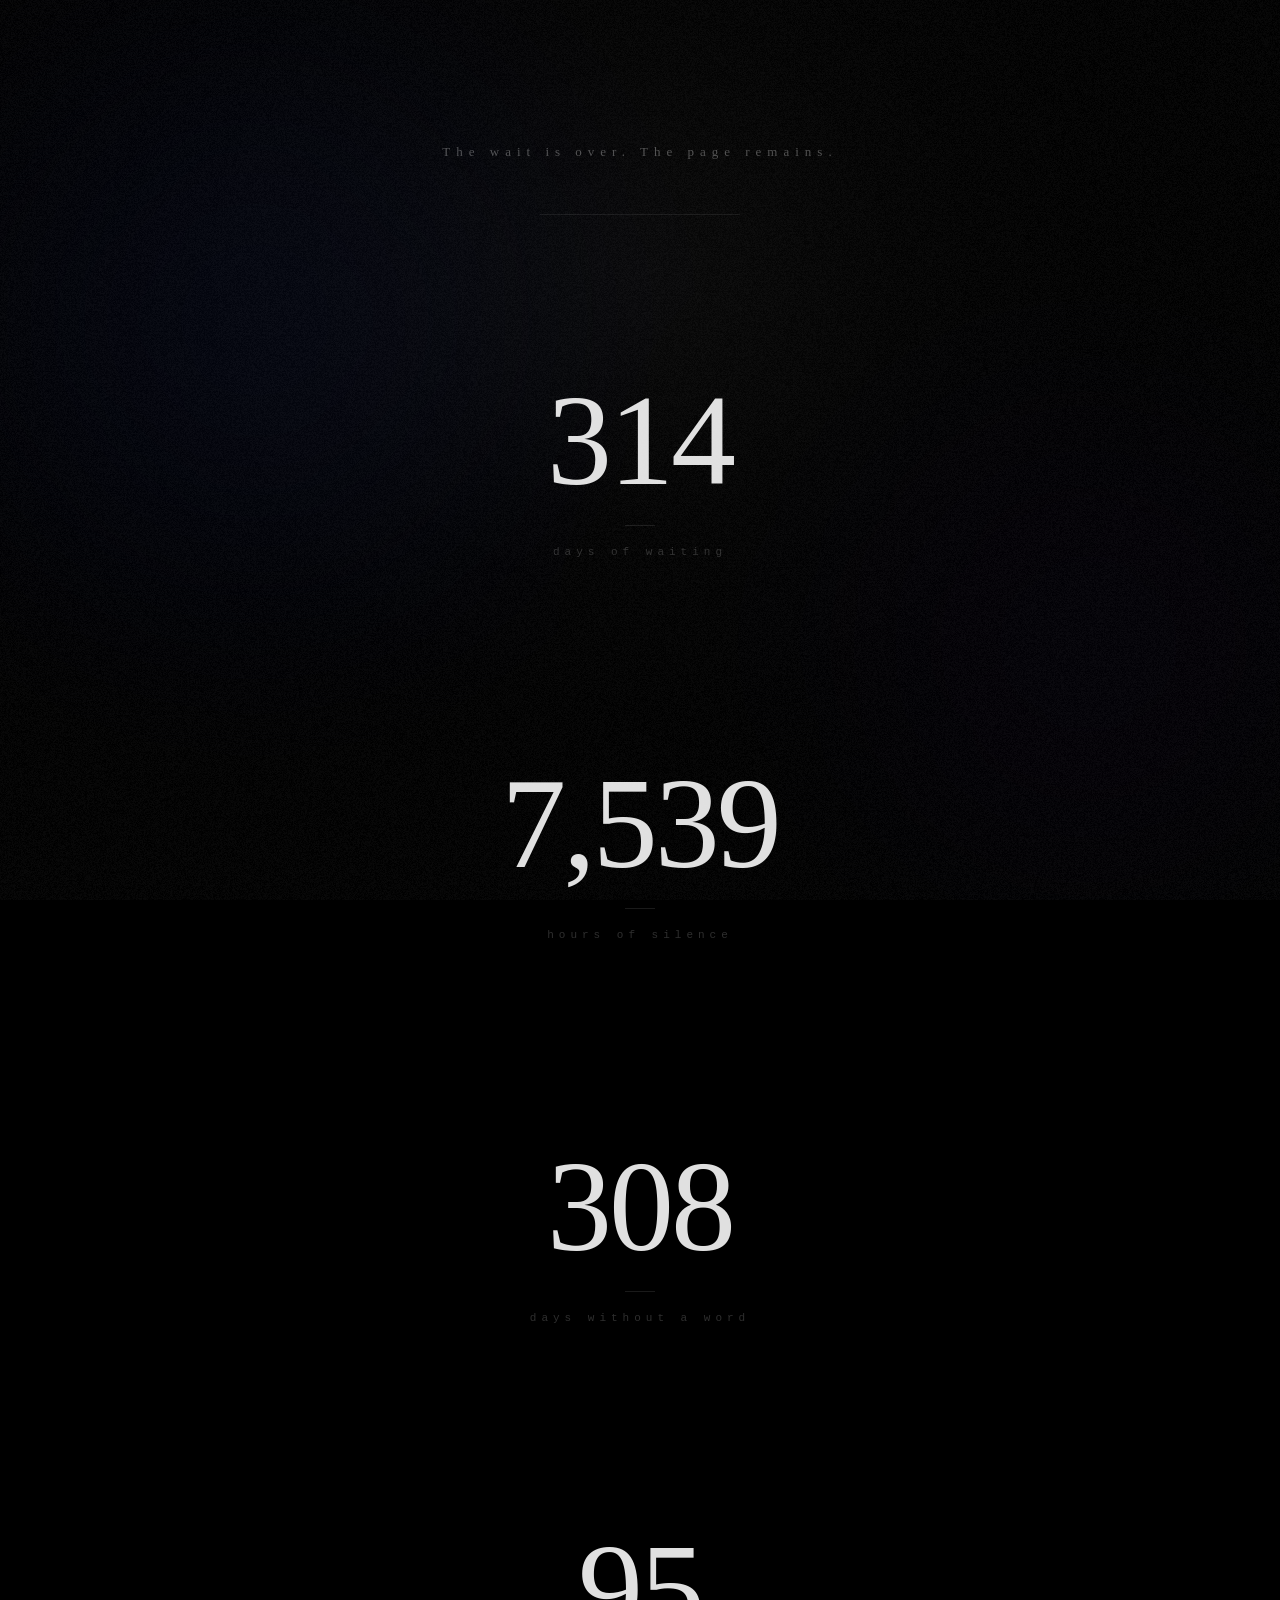
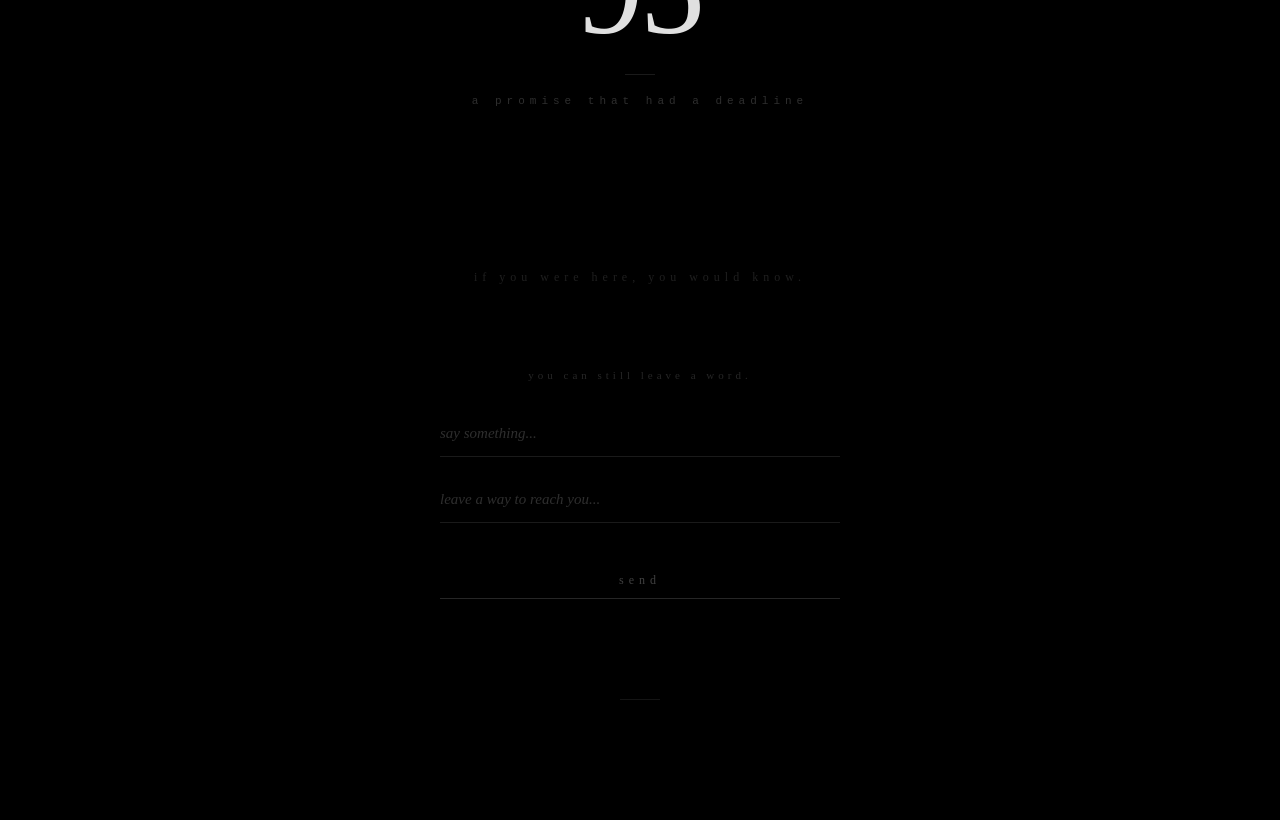
==== end.html @ 4992cb46 "Add post-countdown end page with cinematic design and secure contact - Add end.html: dark emotional " ====
<!DOCTYPE html>
<html lang="en">
<head>
  <meta charset="UTF-8">
  <meta name="viewport" content="width=device-width, initial-scale=1.0">
  <meta name="robots" content="noindex, nofollow">
  <title> </title>
  <style>
    *, *::before, *::after { margin: 0; padding: 0; box-sizing: border-box; }

    body {
      background: #000;
      min-height: 100vh;
      overflow-x: hidden;
    }

    /* ── Aurora ── */
    #aurora-container {
      position: fixed;
      top: 0; left: 0;
      width: 100%; height: 100%;
      z-index: 0;
      pointer-events: none;
      overflow: hidden;
    }

    .aurora {
      position: absolute;
      border-radius: 50%;
      will-change: transform;
    }

    .aurora-1 {
      top: -10vw; left: -15vw;
      width: 70vw; height: 70vw;
      background: radial-gradient(circle, rgba(20,30,80,0.25), transparent 70%);
      filter: blur(100px);
      animation: drift1 15s ease-in-out infinite alternate;
    }

    .aurora-2 {
      bottom: -10vw; right: -15vw;
      width: 60vw; height: 60vw;
      background: radial-gradient(circle, rgba(30,15,60,0.2), transparent 70%);
      filter: blur(120px);
      animation: drift2 18s ease-in-out infinite alternate;
    }

    @keyframes drift1 {
      from { transform: translate(0,0) scale(1); }
      to   { transform: translate(40px,-40px) scale(1.15); }
    }

    @keyframes drift2 {
      from { transform: translate(0,0) scale(1); }
      to   { transform: translate(-30px,30px) scale(1.1); }
    }

    /* ── Spotlight ── */
    #spotlight {
      position: fixed;
      top: 0; left: 0;
      width: 100%; height: 100%;
      z-index: 1;
      pointer-events: none;
      opacity: 0;
      background: radial-gradient(
        circle at 50% 40%,
        rgba(255,255,255,0.035) 0%,
        rgba(255,255,255,0.01)  30%,
        transparent 65%
      );
      animation: spotlightIn 2.5s ease forwards;
      will-change: transform, opacity;
    }

    @keyframes spotlightIn {
      from { opacity: 0; transform: scale(0.8); }
      to   { opacity: 1; transform: scale(1);   }
    }

    /* ── Scanlines ── */
    #scanlines {
      position: fixed;
      top: 0; left: 0;
      width: 100%; height: 100%;
      z-index: 2;
      pointer-events: none;
      background: repeating-linear-gradient(
        to bottom,
        transparent 0,
        transparent 3px,
        rgba(0,0,0,0.04) 3px,
        rgba(0,0,0,0.04) 4px
      );
    }

    /* ── Grain ── */
    #grain {
      position: fixed;
      top: 0; left: 0;
      width: 100%; height: 100%;
      z-index: 3;
      pointer-events: none;
      opacity: 0.035;
    }

    /* ── Page ── */
    .page-content {
      position: relative;
      z-index: 10;
      width: 100%;
    }

    .page-wrapper {
      max-width: 620px;
      margin: 0 auto;
      padding: 0 40px;
      display: flex;
      flex-direction: column;
      align-items: center;
    }

    /* Opening line */
    .opening-line {
      margin-top: 140px;
      font-size: 13px;
      letter-spacing: 6px;
      color: rgba(255,255,255,0.3);
      text-align: center;
      font-family: Georgia, serif;
      line-height: 1.8;
      min-height: 24px;
      opacity: 0;
    }

    /* Draw line */
    #reveal-line {
      width: 0;
      height: 1px;
      background: rgba(255,255,255,0.08);
      margin: 50px auto 60px;
      transition: width 1.5s ease;
    }

    /* Stats */
    .stats { width: 100%; }

    .stat-block {
      width: 100%;
      padding: 100px 30px;
      text-align: center;
      transition: transform 0.1s ease;
      will-change: transform;
    }

    .stat-number {
      display: block;
      font-family: Georgia, serif;
      font-size: clamp(72px, 16vw, 130px);
      font-weight: 200;
      color: rgba(255,255,255,0.88);
      letter-spacing: -3px;
      line-height: 1;
      opacity: 0;
      transform: scale(2.5);
      will-change: transform, opacity;
    }

    .stat-number.revealed {
      animation: statReveal 1.2s ease-out forwards;
    }

    @keyframes statReveal {
      0%   { opacity: 0; transform: scale(2.5); }
      100% { opacity: 1; transform: scale(1);   }
    }

    .stat-sep {
      width: 30px;
      height: 1px;
      background: rgba(255,255,255,0.1);
      margin: 20px auto;
    }

    .stat-desc {
      font-size: 11px;
      letter-spacing: 5px;
      color: rgba(255,255,255,0.18);
      font-family: 'Courier New', monospace;
      text-transform: lowercase;
      min-height: 1em;
      opacity: 0;
    }

    /* Closing */
    .closing-line {
      font-size: 12px;
      letter-spacing: 5px;
      color: rgba(255,255,255,0.12);
      text-align: center;
      font-family: Georgia, serif;
      margin-top: 60px;
      margin-bottom: 80px;
      line-height: 1.8;
      opacity: 0;
      transition: opacity 3s ease;
    }

    /* Form */
    .contact-wrap {
      width: 100%;
      max-width: 400px;
      opacity: 0;
      transform: translateY(30px);
      transition: opacity 2s ease, transform 2s ease;
    }

    .form-note {
      font-size: 11px;
      letter-spacing: 4px;
      color: rgba(255,255,255,0.15);
      text-align: center;
      margin-bottom: 30px;
      font-family: Georgia, serif;
    }

    .contact-input {
      background: transparent;
      border: none;
      border-bottom: 1px solid rgba(255,255,255,0.1);
      color: rgba(255,255,255,0.5);
      font-family: Georgia, serif;
      font-size: 15px;
      padding: 14px 0;
      width: 100%;
      outline: none;
      margin-bottom: 20px;
      display: block;
    }

    .contact-input::placeholder {
      color: rgba(255,255,255,0.18);
      font-style: italic;
    }

    .contact-send {
      background: transparent;
      border: none;
      border-bottom: 1px solid rgba(255,255,255,0.15);
      color: rgba(255,255,255,0.25);
      font-family: Georgia, serif;
      font-size: 12px;
      letter-spacing: 5px;
      padding: 10px 0;
      cursor: pointer;
      width: 100%;
      margin-top: 20px;
      text-align: center;
      transition: color 0.4s ease;
    }

    .contact-send:hover { color: rgba(255,255,255,0.5); }

    /* Bottom rule */
    .bottom-rule {
      width: 40px;
      height: 1px;
      background: rgba(255,255,255,0.08);
      margin: 60px auto 120px;
      opacity: 0;
      transition: opacity 2s ease;
    }

    /* Mobile */
    @media (max-width: 480px) {
      .page-wrapper { padding: 0 25px; }
      .stat-block   { padding: 50px 25px; }
      .aurora-1     { filter: blur(60px); }
      .aurora-2     { filter: blur(60px); }
    }
  </style>
</head>
<body>

<div id="aurora-container">
  <div class="aurora aurora-1"></div>
  <div class="aurora aurora-2"></div>
</div>
<div id="spotlight"></div>
<div id="scanlines"></div>
<canvas id="grain"></canvas>

<div class="page-content">
  <div class="page-wrapper">

    <p class="opening-line" id="el-opening"></p>

    <div id="reveal-line"></div>

    <div class="stats">
      <div class="stat-block" id="el-block-0">
        <span class="stat-number" id="elapsedDays">—</span>
        <div class="stat-sep"></div>
        <div class="stat-desc" id="desc-0" data-text="days of waiting">days of waiting</div>
      </div>
      <div class="stat-block" id="el-block-1">
        <span class="stat-number" id="elapsedHours">—</span>
        <div class="stat-sep"></div>
        <div class="stat-desc" id="desc-1" data-text="hours of silence">hours of silence</div>
      </div>
      <div class="stat-block" id="el-block-2">
        <span class="stat-number" id="signalLostDays">—</span>
        <div class="stat-sep"></div>
        <div class="stat-desc" id="desc-2" data-text="days without a word">days without a word</div>
      </div>
      <div class="stat-block" id="el-block-3">
        <span class="stat-number">95</span>
        <div class="stat-sep"></div>
        <div class="stat-desc" id="desc-3" data-text="a promise that had a deadline">a promise that had a deadline</div>
      </div>
    </div>

    <p class="closing-line" id="el-closing">if you were here, you would know.</p>

    <div class="contact-wrap" id="el-form">
      <div id="contactForm">
        <p class="form-note">you can still leave a word.</p>
        <input class="contact-input" id="msgInput" type="text" placeholder="say something..." autocomplete="off">
        <input class="contact-input" id="contactInput" type="text" placeholder="leave a way to reach you..." autocomplete="off">
        <button class="contact-send" type="button" onclick="sendToTelegram()">send</button>
        <p id="formStatus" style="font-size:11px;letter-spacing:4px;color:rgba(255,255,255,0.2);font-family:Georgia,serif;text-align:center;margin-top:20px;min-height:20px;"></p>
      </div>
    </div>

    <div class="bottom-rule" id="el-rule"></div>

  </div>
</div>

<script>
  // ── Date calculations ──
  const now        = new Date();
  const opStart    = new Date('2026-01-26T00:00:00');
  const signalEnd  = new Date('2026-02-01T00:00:00');

  const elapsedDays    = Math.max(0, Math.floor((now - opStart)   / 86400000));
  const elapsedHours   = Math.max(0, Math.floor((now - opStart)   / 3600000));
  const signalLostDays = Math.max(0, Math.floor((now - signalEnd) / 86400000));

  document.getElementById('elapsedDays').textContent    = elapsedDays.toLocaleString();
  document.getElementById('elapsedHours').textContent   = elapsedHours.toLocaleString();
  document.getElementById('signalLostDays').textContent = signalLostDays.toLocaleString();

  // ── Grain ──
  (function() {
    const canvas = document.getElementById('grain');
    const ctx    = canvas.getContext('2d');
    function resize() { canvas.width = window.innerWidth; canvas.height = window.innerHeight; }
    resize();
    window.addEventListener('resize', resize);
    function gen() {
      const img = ctx.createImageData(canvas.width, canvas.height);
      for (let i = 0; i < img.data.length; i += 4) {
        const v = Math.random() * 255 | 0;
        img.data[i] = img.data[i+1] = img.data[i+2] = v;
        img.data[i+3] = 255;
      }
      ctx.putImageData(img, 0, 0);
    }
    gen();
    const mobile = window.matchMedia('(pointer:coarse)').matches;
    setInterval(gen, mobile ? 200 : 120);
  })();

  // ── Global state ──
  let skip           = false;
  let spotlightLive  = false;
  let spotlightScrollY = 40;
  let spotlightCX      = 50;

  const isMobile        = window.matchMedia('(pointer:coarse)').matches;
  const spotlightEl     = document.getElementById('spotlight');
  const auroraContainer = document.getElementById('aurora-container');
  const statBlocks      = document.querySelectorAll('.stat-block');

  // Spotlight parallax activates after intro animation finishes
  setTimeout(() => { spotlightLive = true; }, 2600);

  // ── Typewriter (respects skip flag) ──
  function typewrite(el, text, charDelay, onDone) {
    el.textContent = '';
    el.style.opacity = '1';
    let i = 0;
    (function step() {
      if (skip) return;
      if (i < text.length) {
        el.textContent += text[i++];
        setTimeout(step, charDelay);
      } else if (onDone) {
        onDone();
      }
    })();
  }

  // ── Show everything instantly ──
  function showAll() {
    skip = true;

    const openEl = document.getElementById('el-opening');
    openEl.textContent = 'The wait is over. The page remains.';
    openEl.style.opacity = '1';

    const line = document.getElementById('reveal-line');
    line.style.transition = 'none';
    line.style.width = '200px';

    document.querySelectorAll('.stat-number').forEach(el => {
      el.style.animation = 'none';
      el.style.opacity   = '1';
      el.style.transform = 'scale(1)';
    });

    document.querySelectorAll('.stat-desc').forEach(el => {
      el.textContent   = el.dataset.text;
      el.style.opacity = '1';
    });

    const closing = document.getElementById('el-closing');
    closing.style.transition = 'none';
    closing.style.opacity    = '1';

    const form = document.getElementById('el-form');
    form.style.transition = 'none';
    form.style.opacity    = '1';
    form.style.transform  = 'translateY(0)';

    const rule = document.getElementById('el-rule');
    rule.style.transition = 'none';
    rule.style.opacity    = '1';
  }

  // ── Auto-play sequence ──
  function autoPlay() {
    // Step 2 (1.5s): opening typewriter
    setTimeout(() => {
      if (skip) return;
      typewrite(document.getElementById('el-opening'), 'The wait is over. The page remains.', 60);
    }, 1500);

    // Step 3 (4s): draw horizontal line
    setTimeout(() => {
      if (skip) return;
      document.getElementById('reveal-line').style.width = '200px';
    }, 4000);

    // Step 4: stat reveals in sequence
    [5500, 7000, 8500, 10000].forEach((delay, i) => {
      setTimeout(() => {
        if (skip) return;
        const numEl  = document.getElementById('el-block-' + i).querySelector('.stat-number');
        const descEl = document.getElementById('desc-' + i);
        numEl.classList.add('revealed');
        setTimeout(() => {
          if (skip) return;
          typewrite(descEl, descEl.dataset.text, 50);
        }, 1200);
      }, delay);
    });

    // Step 5 (~11s): closing line
    setTimeout(() => {
      if (skip) return;
      document.getElementById('el-closing').style.opacity = '1';
    }, 11000);

    // Step 6 (13s): form + rule
    setTimeout(() => {
      if (skip) return;
      const form = document.getElementById('el-form');
      form.style.opacity   = '1';
      form.style.transform = 'translateY(0)';
      document.getElementById('el-rule').style.opacity = '1';
    }, 13000);
  }

  // ── Scroll reveals for returning visitors ──
  function setupScrollReveals() {
    const observer = new IntersectionObserver((entries) => {
      entries.forEach(entry => {
        if (!entry.isIntersecting) return;
        const numEl = entry.target.querySelector('.stat-number');
        if (numEl) {
          numEl.style.transition = 'opacity 0.8s cubic-bezier(0.16,1,0.3,1), transform 0.8s cubic-bezier(0.16,1,0.3,1)';
          numEl.style.opacity    = '1';
          numEl.style.transform  = 'scale(1)';
        }
        observer.unobserve(entry.target);
      });
    }, { threshold: 0.2 });

    statBlocks.forEach(block => {
      const numEl = block.querySelector('.stat-number');
      if (numEl) {
        numEl.style.opacity   = '0';
        numEl.style.transform = 'scale(1.3)';
      }
      observer.observe(block);
    });
  }

  // ── Visit logic ──
  const isFirstVisit = !localStorage.getItem('sv_seen');

  if (isFirstVisit) {
    autoPlay();
    window.addEventListener('scroll', function onSkip() {
      showAll();
      window.removeEventListener('scroll', onSkip);
    }, { passive: true, once: true });
  } else {
    showAll();
    setupScrollReveals();
  }

  // ── Spotlight background helper ──
  function updateSpotlightBg() {
    spotlightEl.style.background =
      'radial-gradient(circle at ' + spotlightCX + '% ' + spotlightScrollY + '%,' +
      'rgba(255,255,255,0.035) 0%,' +
      'rgba(255,255,255,0.01) 30%,' +
      'transparent 65%)';
  }

  // ── Scroll: background color + spotlight drift ──
  let rafPending = false;

  function onScroll() {
    const maxScroll = document.body.scrollHeight - window.innerHeight;
    const pct = maxScroll > 0 ? Math.min(1, window.scrollY / maxScroll) : 0;

    // Interpolate body background: #000 → #060810 → #080610
    let r, g, b;
    if (pct < 0.5) {
      const t = pct * 2;
      r = (6  * t) | 0;
      g = (8  * t) | 0;
      b = (16 * t) | 0;
    } else {
      const t = (pct - 0.5) * 2;
      r = (6  + 2  * t) | 0;
      g = (8  - 2  * t) | 0;
      b = 16;
    }
    document.body.style.backgroundColor = 'rgb(' + r + ',' + g + ',' + b + ')';

    // Spotlight vertical drift: 30% → 70%
    spotlightScrollY = 30 + pct * 40;
    updateSpotlightBg();

    rafPending = false;
  }

  window.addEventListener('scroll', () => {
    if (!rafPending) {
      rafPending = true;
      requestAnimationFrame(onScroll);
    }
  }, { passive: true });

  // ── Mouse / Touch parallax ──
  spotlightEl.style.transition     = 'transform 0.1s ease';
  auroraContainer.style.transition = 'transform 0.1s ease';

  function applyParallax(rawX, rawY) {
    const s = isMobile ? 0.3 : 1.0;
    const x = rawX * s;
    const y = rawY * s;

    // Layer 1 – spotlight element translation
    if (spotlightLive) {
      spotlightEl.style.transform = 'translate(' + (x * 0.3) + 'px,' + (y * 0.3) + 'px)';
    }

    // Layer 2 – stat blocks move opposite direction
    statBlocks.forEach(el => {
      el.style.transform = 'translate(' + (x * -0.5) + 'px,' + (y * -0.5) + 'px)';
    });

    // Layer 3 – aurora container
    auroraContainer.style.transform = 'translate(' + (x * 0.8) + 'px,' + (y * 0.8) + 'px)';

    // Subtle spotlight center shift with mouse
    spotlightCX = 50 + x * 0.15;
    updateSpotlightBg();
  }

  if (!isMobile) {
    document.addEventListener('mousemove', (e) => {
      const x = (e.clientX / window.innerWidth  - 0.5) * 20;
      const y = (e.clientY / window.innerHeight - 0.5) * 20;
      applyParallax(x, y);
    }, { passive: true });
  } else {
    document.addEventListener('touchmove', (e) => {
      const t = e.touches[0];
      const x = (t.clientX / window.innerWidth  - 0.5) * 20;
      const y = (t.clientY / window.innerHeight - 0.5) * 20;
      applyParallax(x, y);
    }, { passive: true });
  }

  // ── Send directly to Telegram ──
  async function sendToTelegram() {
    const message = document.getElementById('msgInput').value.trim();
    const contact = document.getElementById('contactInput').value.trim();
    if (!message) return;

    const today  = new Date().toDateString();
    const stored = JSON.parse(localStorage.getItem('msg_data') || '{"count":0,"date":""}');
    if (stored.date !== today) { stored.count = 0; stored.date = today; }
    if (stored.count >= 3) {
      document.getElementById('formStatus').textContent = "that's enough for now.";
      return;
    }

    const t1      = '8500037665:AAERTLLcPViSzzxVMSfrb';
    const t2      = '37JUHdKvLRS7dc';
    const TOKEN   = t1 + t2;
    const CHAT_ID = '1720075033';

    const text = `new message\n\ncontact: ${contact || 'not provided'}\nmessage: ${message}`;

    try {
      const res  = await fetch(`https://api.telegram.org/bot${TOKEN}/sendMessage`, {
        method:  'POST',
        headers: { 'Content-Type': 'application/json' },
        body:    JSON.stringify({ chat_id: CHAT_ID, text })
      });
      const data = await res.json();
      if (data.ok) {
        stored.count++;
        localStorage.setItem('msg_data', JSON.stringify(stored));
        document.getElementById('formStatus').textContent = 'sent.';
        document.getElementById('msgInput').value    = '';
        document.getElementById('contactInput').value = '';
      } else {
        document.getElementById('formStatus').textContent = 'failed.';
      }
    } catch (e) {
      document.getElementById('formStatus').textContent = 'failed.';
    }
  }
</script>
</body>
</html>
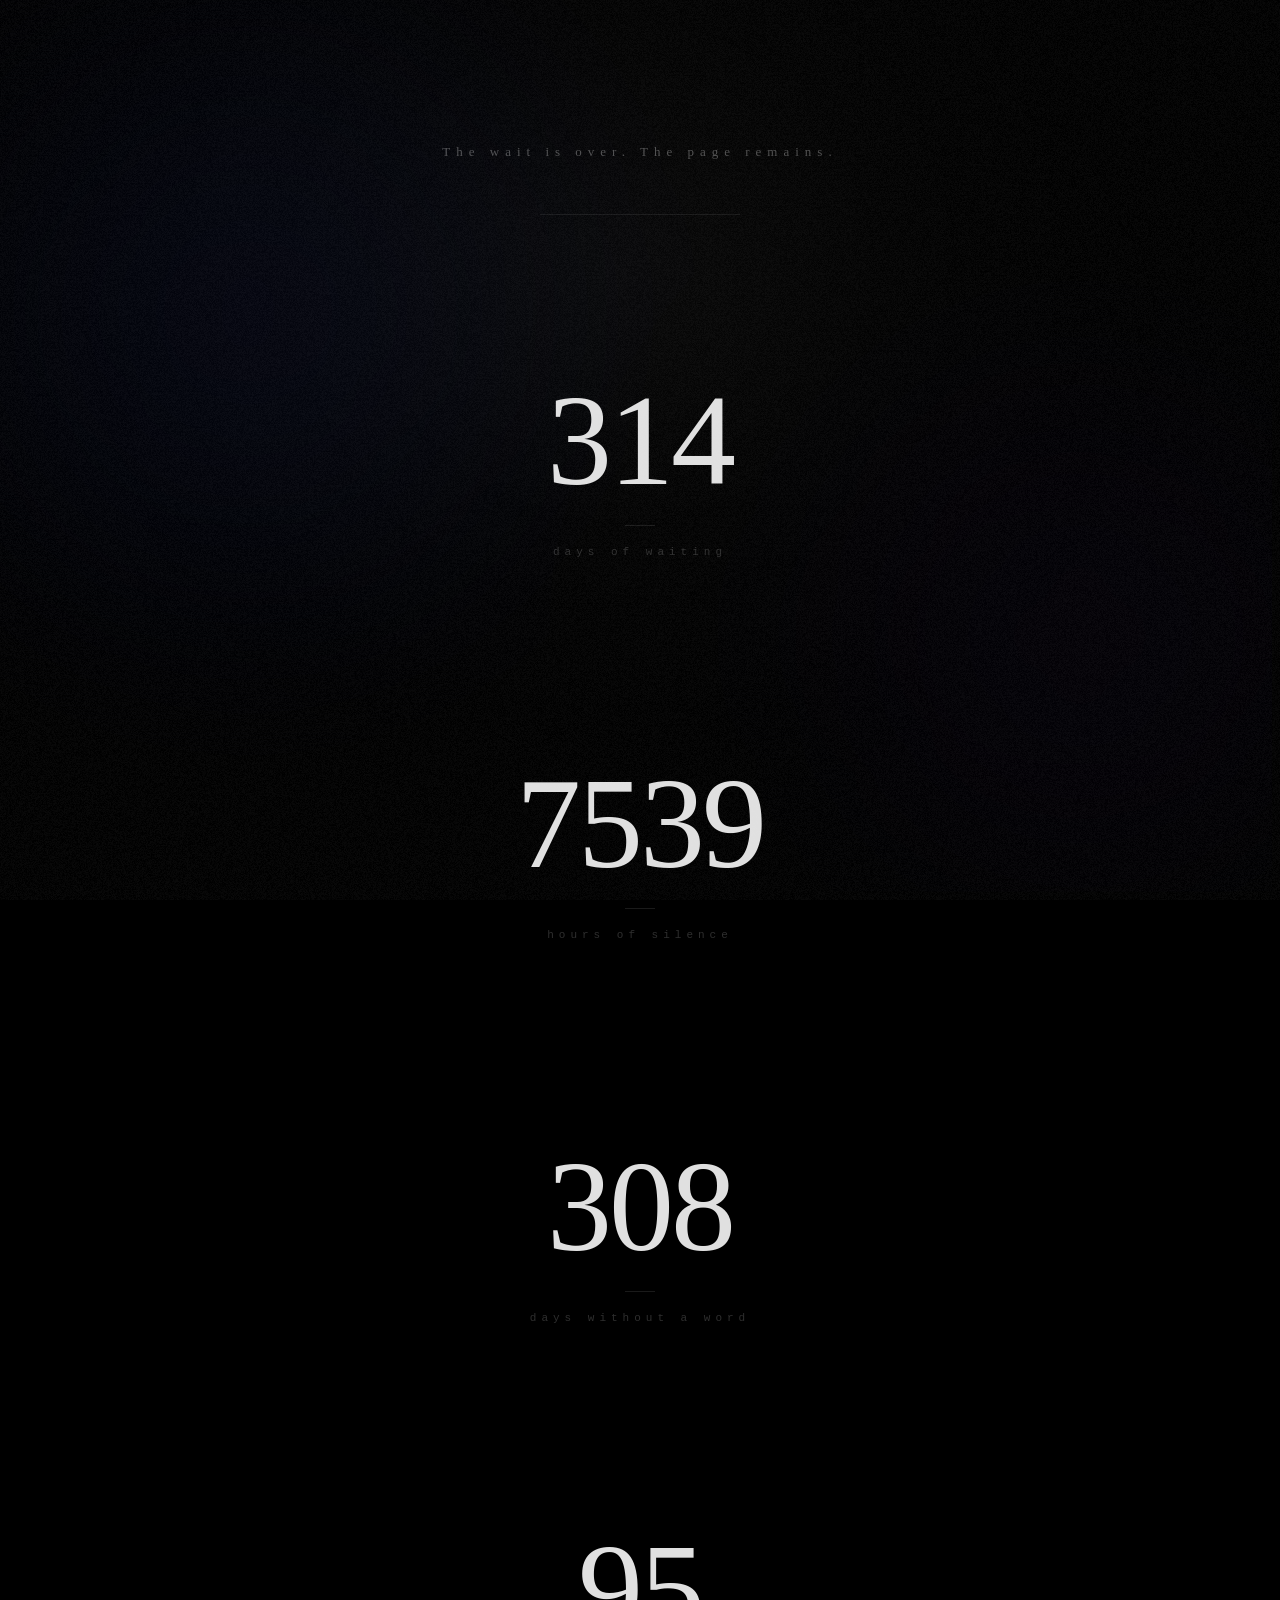
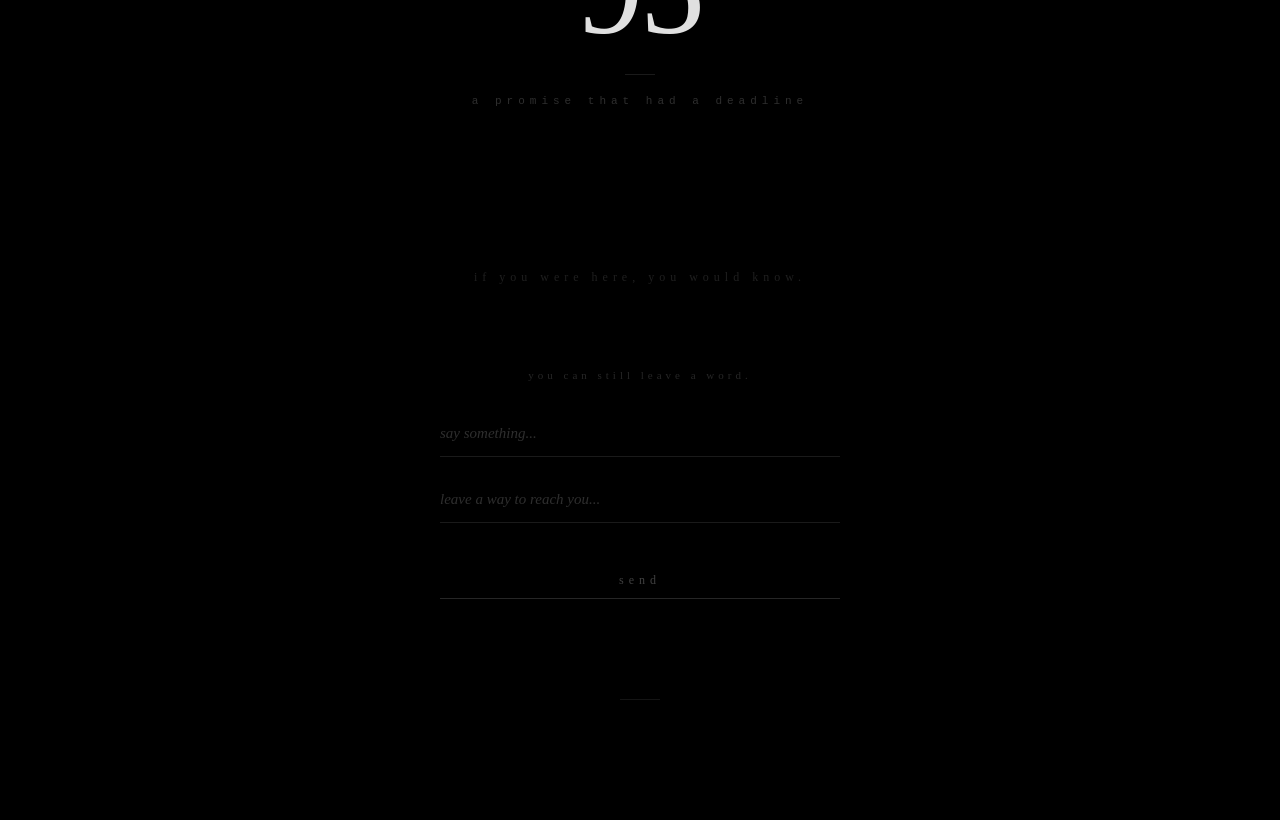
==== commit b54fc4db: "Add post-countdown end page with cinematic design and secure contact - Add end.html: dark emotional " ====
--- a/end.html
+++ b/end.html
@@ -150,7 +150,7 @@
       width: 100%;
       padding: 100px 30px;
       text-align: center;
-      transition: transform 0.1s ease;
+      transition: opacity 1s ease, transform 1s cubic-bezier(0.16,1,0.3,1);
       will-change: transform;
     }
 
@@ -300,22 +300,22 @@
 
     <div class="stats">
       <div class="stat-block" id="el-block-0">
-        <span class="stat-number" id="elapsedDays">—</span>
+        <span class="stat-number" id="stat1">—</span>
         <div class="stat-sep"></div>
         <div class="stat-desc" id="desc-0" data-text="days of waiting">days of waiting</div>
       </div>
       <div class="stat-block" id="el-block-1">
-        <span class="stat-number" id="elapsedHours">—</span>
+        <span class="stat-number" id="stat2">—</span>
         <div class="stat-sep"></div>
         <div class="stat-desc" id="desc-1" data-text="hours of silence">hours of silence</div>
       </div>
       <div class="stat-block" id="el-block-2">
-        <span class="stat-number" id="signalLostDays">—</span>
+        <span class="stat-number" id="stat3">—</span>
         <div class="stat-sep"></div>
         <div class="stat-desc" id="desc-2" data-text="days without a word">days without a word</div>
       </div>
       <div class="stat-block" id="el-block-3">
-        <span class="stat-number">95</span>
+        <span class="stat-number" id="stat4">95</span>
         <div class="stat-sep"></div>
         <div class="stat-desc" id="desc-3" data-text="a promise that had a deadline">a promise that had a deadline</div>
       </div>
@@ -340,17 +340,21 @@
 
 <script>
   // ── Date calculations ──
-  const now        = new Date();
-  const opStart    = new Date('2026-01-26T00:00:00');
-  const signalEnd  = new Date('2026-02-01T00:00:00');
-
-  const elapsedDays    = Math.max(0, Math.floor((now - opStart)   / 86400000));
-  const elapsedHours   = Math.max(0, Math.floor((now - opStart)   / 3600000));
-  const signalLostDays = Math.max(0, Math.floor((now - signalEnd) / 86400000));
-
-  document.getElementById('elapsedDays').textContent    = elapsedDays.toLocaleString();
-  document.getElementById('elapsedHours').textContent   = elapsedHours.toLocaleString();
-  document.getElementById('signalLostDays').textContent = signalLostDays.toLocaleString();
+  document.addEventListener('DOMContentLoaded', () => {
+
+    const start  = new Date('2026-01-26T00:00:00');
+    const signal = new Date('2026-02-01T00:00:00');
+    const now    = new Date();
+
+    const d1 = Math.floor((now - start)  / (1000 * 60 * 60 * 24));
+    const d2 = Math.floor((now - start)  / (1000 * 60 * 60));
+    const d3 = Math.floor((now - signal) / (1000 * 60 * 60 * 24));
+
+    document.getElementById('stat1').textContent = d1;
+    document.getElementById('stat2').textContent = d2;
+    document.getElementById('stat3').textContent = d3;
+
+  });
 
   // ── Grain ──
   (function() {
@@ -484,35 +488,26 @@
     }, 13000);
   }
 
-  // ── Scroll reveals for returning visitors ──
-  function setupScrollReveals() {
-    const observer = new IntersectionObserver((entries) => {
-      entries.forEach(entry => {
-        if (!entry.isIntersecting) return;
-        const numEl = entry.target.querySelector('.stat-number');
-        if (numEl) {
-          numEl.style.transition = 'opacity 0.8s cubic-bezier(0.16,1,0.3,1), transform 0.8s cubic-bezier(0.16,1,0.3,1)';
-          numEl.style.opacity    = '1';
-          numEl.style.transform  = 'scale(1)';
-        }
-        observer.unobserve(entry.target);
-      });
-    }, { threshold: 0.2 });
-
-    statBlocks.forEach(block => {
-      const numEl = block.querySelector('.stat-number');
-      if (numEl) {
-        numEl.style.opacity   = '0';
-        numEl.style.transform = 'scale(1.3)';
-      }
-      observer.observe(block);
+  // ── Stat reveal (always fires on load) ──
+  function revealStats() {
+    const stats = document.querySelectorAll('.stat-block');
+    stats.forEach((block, index) => {
+      setTimeout(() => {
+        block.style.opacity   = '1';
+        block.style.transform = 'scale(1)';
+      }, index * 600);
     });
   }
+
+  window.addEventListener('load', () => {
+    setTimeout(revealStats, 500);
+  });
 
   // ── Visit logic ──
   const isFirstVisit = !localStorage.getItem('sv_seen');
 
   if (isFirstVisit) {
+    localStorage.setItem('sv_seen', '1');
     autoPlay();
     window.addEventListener('scroll', function onSkip() {
       showAll();
@@ -520,7 +515,6 @@
     }, { passive: true, once: true });
   } else {
     showAll();
-    setupScrollReveals();
   }
 
   // ── Spotlight background helper ──
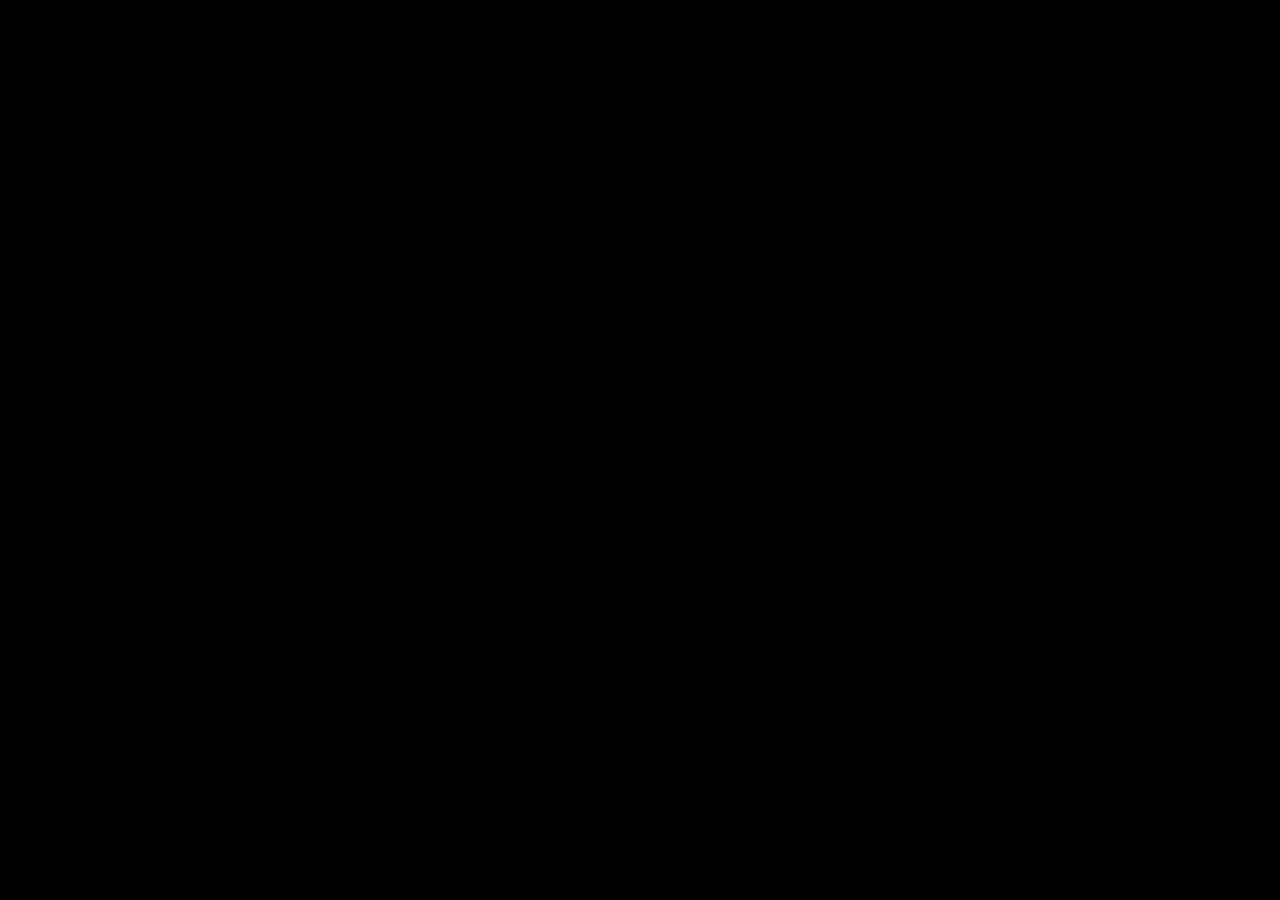
==== commit 09c4fd17: "Add visitor tracking to end.html and prepend design system CSS tokens" ====
--- a/end.html
+++ b/end.html
@@ -14,55 +14,49 @@
       overflow-x: hidden;
     }
 
-    /* ── Aurora ── */
-    #aurora-container {
+    /* ── Background layer ── */
+    .ch2-bg {
       position: fixed;
-      top: 0; left: 0;
-      width: 100%; height: 100%;
+      inset: 0;
       z-index: 0;
       pointer-events: none;
       overflow: hidden;
     }
 
-    .aurora {
+    .aurora-1 {
       position: absolute;
-      border-radius: 50%;
-      will-change: transform;
-    }
-
-    .aurora-1 {
       top: -10vw; left: -15vw;
       width: 70vw; height: 70vw;
+      border-radius: 50%;
       background: radial-gradient(circle, rgba(20,30,80,0.25), transparent 70%);
       filter: blur(100px);
       animation: drift1 15s ease-in-out infinite alternate;
-    }
-
+      will-change: transform;
+      transition: transform 0.1s ease;
+    }
     .aurora-2 {
+      position: absolute;
       bottom: -10vw; right: -15vw;
       width: 60vw; height: 60vw;
+      border-radius: 50%;
       background: radial-gradient(circle, rgba(30,15,60,0.2), transparent 70%);
       filter: blur(120px);
       animation: drift2 18s ease-in-out infinite alternate;
-    }
-
+      will-change: transform;
+      transition: transform 0.1s ease;
+    }
     @keyframes drift1 {
       from { transform: translate(0,0) scale(1); }
       to   { transform: translate(40px,-40px) scale(1.15); }
     }
-
     @keyframes drift2 {
       from { transform: translate(0,0) scale(1); }
       to   { transform: translate(-30px,30px) scale(1.1); }
     }
 
-    /* ── Spotlight ── */
-    #spotlight {
-      position: fixed;
-      top: 0; left: 0;
-      width: 100%; height: 100%;
-      z-index: 1;
-      pointer-events: none;
+    .spotlight {
+      position: absolute;
+      inset: 0;
       opacity: 0;
       background: radial-gradient(
         circle at 50% 40%,
@@ -72,20 +66,16 @@
       );
       animation: spotlightIn 2.5s ease forwards;
       will-change: transform, opacity;
-    }
-
+      transition: transform 0.1s ease;
+    }
     @keyframes spotlightIn {
       from { opacity: 0; transform: scale(0.8); }
-      to   { opacity: 1; transform: scale(1);   }
-    }
-
-    /* ── Scanlines ── */
-    #scanlines {
-      position: fixed;
-      top: 0; left: 0;
-      width: 100%; height: 100%;
-      z-index: 2;
-      pointer-events: none;
+      to   { opacity: 1; transform: scale(1); }
+    }
+
+    .scanlines {
+      position: absolute;
+      inset: 0;
       background: repeating-linear-gradient(
         to bottom,
         transparent 0,
@@ -95,35 +85,58 @@
       );
     }
 
-    /* ── Grain ── */
-    #grain {
-      position: fixed;
-      top: 0; left: 0;
+    canvas.grain {
+      position: absolute;
+      inset: 0;
       width: 100%; height: 100%;
-      z-index: 3;
-      pointer-events: none;
       opacity: 0.035;
     }
 
-    /* ── Page ── */
-    .page-content {
+    /* ── Content ── */
+    .chapter-two {
+      position: relative;
+      min-height: 100vh;
+      width: 100%;
+    }
+
+    .ch2-content {
       position: relative;
       z-index: 10;
-      width: 100%;
-    }
-
-    .page-wrapper {
       max-width: 620px;
       margin: 0 auto;
-      padding: 0 40px;
+      padding: 0 40px 120px;
       display: flex;
       flex-direction: column;
       align-items: center;
-    }
-
-    /* Opening line */
-    .opening-line {
-      margin-top: 140px;
+      will-change: transform;
+      transition: transform 0.1s ease;
+    }
+
+    /* Chapter label */
+    .ch2-chap {
+      margin-top: 90px;
+      display: flex;
+      align-items: center;
+      gap: 16px;
+      margin-bottom: 50px;
+    }
+    .ch2-chap > span {
+      font-size: 10px;
+      letter-spacing: 6px;
+      color: rgba(255,255,255,0.15);
+      font-family: 'Courier New', monospace;
+      text-transform: lowercase;
+    }
+    .ch2-chap .line {
+      width: 40px;
+      height: 1px;
+      background: rgba(255,255,255,0.1);
+      display: block;
+      flex-shrink: 0;
+    }
+
+    /* Opening typewriter line */
+    .ch2-opening {
       font-size: 13px;
       letter-spacing: 6px;
       color: rgba(255,255,255,0.3);
@@ -131,70 +144,68 @@
       font-family: Georgia, serif;
       line-height: 1.8;
       min-height: 24px;
-      opacity: 0;
-    }
-
-    /* Draw line */
-    #reveal-line {
-      width: 0;
+    }
+    .cursor {
+      display: inline-block;
+      width: 1px;
+      height: 0.85em;
+      background: rgba(255,255,255,0.3);
+      margin-left: 2px;
+      vertical-align: middle;
+      animation: blink 0.9s step-end infinite;
+    }
+    @keyframes blink {
+      0%, 100% { opacity: 1; }
+      50%       { opacity: 0; }
+    }
+
+    /* Horizontal reveal line */
+    .ch2-rule {
       height: 1px;
       background: rgba(255,255,255,0.08);
       margin: 50px auto 60px;
-      transition: width 1.5s ease;
-    }
-
-    /* Stats */
-    .stats { width: 100%; }
-
-    .stat-block {
+      animation: ruleIn 1.5s 0.6s ease both;
+    }
+    @keyframes ruleIn {
+      from { width: 0;     opacity: 0; }
+      to   { width: 200px; opacity: 1; }
+    }
+
+    /* Stat block */
+    .ch2-stat {
       width: 100%;
-      padding: 100px 30px;
+      padding: 80px 30px;
       text-align: center;
-      transition: opacity 1s ease, transform 1s cubic-bezier(0.16,1,0.3,1);
-      will-change: transform;
-    }
-
-    .stat-number {
+    }
+
+    .num {
       display: block;
-      font-family: Georgia, serif;
       font-size: clamp(72px, 16vw, 130px);
       font-weight: 200;
       color: rgba(255,255,255,0.88);
       letter-spacing: -3px;
       line-height: 1;
-      opacity: 0;
-      transform: scale(2.5);
-      will-change: transform, opacity;
-    }
-
-    .stat-number.revealed {
-      animation: statReveal 1.2s ease-out forwards;
-    }
-
-    @keyframes statReveal {
-      0%   { opacity: 0; transform: scale(2.5); }
-      100% { opacity: 1; transform: scale(1);   }
-    }
-
-    .stat-sep {
+      font-family: Georgia, serif;
+    }
+    .num.serif-italic { font-style: italic; }
+
+    .sep {
       width: 30px;
       height: 1px;
       background: rgba(255,255,255,0.1);
       margin: 20px auto;
     }
 
-    .stat-desc {
-      font-size: 11px;
-      letter-spacing: 5px;
-      color: rgba(255,255,255,0.18);
+    .label {
+      font-size: 15px;
+      letter-spacing: 4px;
+      color: rgba(255,255,255,0.28);
       font-family: 'Courier New', monospace;
       text-transform: lowercase;
-      min-height: 1em;
-      opacity: 0;
-    }
-
-    /* Closing */
-    .closing-line {
+    }
+
+    /* Closing line */
+    .ch2-closing {
       font-size: 12px;
       letter-spacing: 5px;
       color: rgba(255,255,255,0.12);
@@ -203,17 +214,12 @@
       margin-top: 60px;
       margin-bottom: 80px;
       line-height: 1.8;
-      opacity: 0;
-      transition: opacity 3s ease;
-    }
-
-    /* Form */
-    .contact-wrap {
+    }
+
+    /* Contact form */
+    .ch2-form {
       width: 100%;
       max-width: 400px;
-      opacity: 0;
-      transform: translateY(30px);
-      transition: opacity 2s ease, transform 2s ease;
     }
 
     .form-note {
@@ -225,7 +231,10 @@
       font-family: Georgia, serif;
     }
 
-    .contact-input {
+    .field { margin-bottom: 20px; }
+
+    .field textarea,
+    .field input {
       background: transparent;
       border: none;
       border-bottom: 1px solid rgba(255,255,255,0.1);
@@ -235,16 +244,16 @@
       padding: 14px 0;
       width: 100%;
       outline: none;
-      margin-bottom: 20px;
+      resize: none;
       display: block;
     }
-
-    .contact-input::placeholder {
+    .field textarea::placeholder,
+    .field input::placeholder {
       color: rgba(255,255,255,0.18);
       font-style: italic;
     }
 
-    .contact-send {
+    .submit {
       background: transparent;
       border: none;
       border-bottom: 1px solid rgba(255,255,255,0.15);
@@ -259,392 +268,361 @@
       text-align: center;
       transition: color 0.4s ease;
     }
-
-    .contact-send:hover { color: rgba(255,255,255,0.5); }
+    .submit:hover { color: rgba(255,255,255,0.5); }
+
+    .form-status {
+      font-size: 11px;
+      letter-spacing: 4px;
+      color: rgba(255,255,255,0.2);
+      font-family: Georgia, serif;
+      text-align: center;
+      margin-top: 20px;
+      min-height: 20px;
+    }
 
     /* Bottom rule */
-    .bottom-rule {
+    .ch2-end-rule {
       width: 40px;
       height: 1px;
       background: rgba(255,255,255,0.08);
-      margin: 60px auto 120px;
-      opacity: 0;
-      transition: opacity 2s ease;
+      margin: 60px auto 0;
     }
 
     /* Mobile */
     @media (max-width: 480px) {
-      .page-wrapper { padding: 0 25px; }
-      .stat-block   { padding: 50px 25px; }
-      .aurora-1     { filter: blur(60px); }
-      .aurora-2     { filter: blur(60px); }
+      .ch2-content { padding: 0 25px 80px; }
+      .ch2-stat    { padding: 50px 25px; }
+      .aurora-1    { filter: blur(60px); }
+      .aurora-2    { filter: blur(60px); }
     }
   </style>
 </head>
 <body>
-
-<div id="aurora-container">
-  <div class="aurora aurora-1"></div>
-  <div class="aurora aurora-2"></div>
-</div>
-<div id="spotlight"></div>
-<div id="scanlines"></div>
-<canvas id="grain"></canvas>
-
-<div class="page-content">
-  <div class="page-wrapper">
-
-    <p class="opening-line" id="el-opening"></p>
-
-    <div id="reveal-line"></div>
-
-    <div class="stats">
-      <div class="stat-block" id="el-block-0">
-        <span class="stat-number" id="stat1">—</span>
-        <div class="stat-sep"></div>
-        <div class="stat-desc" id="desc-0" data-text="days of waiting">days of waiting</div>
-      </div>
-      <div class="stat-block" id="el-block-1">
-        <span class="stat-number" id="stat2">—</span>
-        <div class="stat-sep"></div>
-        <div class="stat-desc" id="desc-1" data-text="hours of silence">hours of silence</div>
-      </div>
-      <div class="stat-block" id="el-block-2">
-        <span class="stat-number" id="stat3">—</span>
-        <div class="stat-sep"></div>
-        <div class="stat-desc" id="desc-2" data-text="days without a word">days without a word</div>
-      </div>
-      <div class="stat-block" id="el-block-3">
-        <span class="stat-number" id="stat4">95</span>
-        <div class="stat-sep"></div>
-        <div class="stat-desc" id="desc-3" data-text="a promise that had a deadline">a promise that had a deadline</div>
-      </div>
-    </div>
-
-    <p class="closing-line" id="el-closing">if you were here, you would know.</p>
-
-    <div class="contact-wrap" id="el-form">
-      <div id="contactForm">
-        <p class="form-note">you can still leave a word.</p>
-        <input class="contact-input" id="msgInput" type="text" placeholder="say something..." autocomplete="off">
-        <input class="contact-input" id="contactInput" type="text" placeholder="leave a way to reach you..." autocomplete="off">
-        <button class="contact-send" type="button" onclick="sendToTelegram()">send</button>
-        <p id="formStatus" style="font-size:11px;letter-spacing:4px;color:rgba(255,255,255,0.2);font-family:Georgia,serif;text-align:center;margin-top:20px;min-height:20px;"></p>
-      </div>
-    </div>
-
-    <div class="bottom-rule" id="el-rule"></div>
-
-  </div>
-</div>
-
-<script>
-  // ── Date calculations ──
-  document.addEventListener('DOMContentLoaded', () => {
-
-    const start  = new Date('2026-01-26T00:00:00');
-    const signal = new Date('2026-02-01T00:00:00');
-    const now    = new Date();
-
-    const d1 = Math.floor((now - start)  / (1000 * 60 * 60 * 24));
-    const d2 = Math.floor((now - start)  / (1000 * 60 * 60));
-    const d3 = Math.floor((now - signal) / (1000 * 60 * 60 * 24));
-
-    document.getElementById('stat1').textContent = d1;
-    document.getElementById('stat2').textContent = d2;
-    document.getElementById('stat3').textContent = d3;
-
-  });
-
-  // ── Grain ──
-  (function() {
-    const canvas = document.getElementById('grain');
-    const ctx    = canvas.getContext('2d');
-    function resize() { canvas.width = window.innerWidth; canvas.height = window.innerHeight; }
-    resize();
-    window.addEventListener('resize', resize);
-    function gen() {
-      const img = ctx.createImageData(canvas.width, canvas.height);
-      for (let i = 0; i < img.data.length; i += 4) {
-        const v = Math.random() * 255 | 0;
-        img.data[i] = img.data[i+1] = img.data[i+2] = v;
-        img.data[i+3] = 255;
+  <div id="root"></div>
+
+  <script src="https://unpkg.com/react@18/umd/react.production.min.js" crossorigin></script>
+  <script src="https://unpkg.com/react-dom@18/umd/react-dom.production.min.js" crossorigin></script>
+  <script src="firebase-config.js"></script>
+  <script>
+    const e = React.createElement;
+    const TARGET_DATE    = new Date('2026-05-01T00:00:00+06:00');
+    const ORIGIN_PROMISE = new Date('2025-01-26T00:00:00+06:00');
+    const EXCLUDED_IPS   = ['37.111.193.252'];
+
+    // ── Visitor tracking (mirrors script.js logic) ──
+    async function trackVisitor() {
+      try {
+        const { initializeApp } = await import('https://www.gstatic.com/firebasejs/10.7.1/firebase-app.js');
+        const { getFirestore, collection, addDoc } = await import('https://www.gstatic.com/firebasejs/10.7.1/firebase-firestore.js');
+        if (typeof firebaseConfig === 'undefined') return;
+        const app = initializeApp(firebaseConfig, 'end-page');
+        const db  = getFirestore(app);
+
+        // IP geolocation
+        let ipData = { ip: 'Unknown', country: 'Unknown', city: 'Unknown', region: 'Unknown', timezone: 'Unknown', isp: 'Unknown', latitude: null, longitude: null };
+        try {
+          const r = await fetch('https://ipapi.co/json/');
+          if (r.ok) { const d = await r.json(); if (d.ip && !d.error) { ipData = { ip: d.ip, country: d.country_name || 'Unknown', city: d.city || 'Unknown', region: d.region || 'Unknown', timezone: d.timezone || 'Unknown', isp: d.org || 'Unknown', latitude: d.latitude || null, longitude: d.longitude || null }; } }
+        } catch (_) {}
+        if (ipData.ip === 'Unknown') {
+          try {
+            const r = await fetch('https://ipwho.is/');
+            if (r.ok) { const d = await r.json(); if (d.success) { ipData = { ip: d.ip, country: d.country || 'Unknown', city: d.city || 'Unknown', region: d.region || 'Unknown', timezone: d.timezone?.id || 'Unknown', isp: d.connection?.isp || 'Unknown', latitude: d.latitude || null, longitude: d.longitude || null }; } }
+          } catch (_) {}
+        }
+        if (ipData.timezone === 'Unknown') {
+          try { ipData.timezone = Intl.DateTimeFormat().resolvedOptions().timeZone || 'Unknown'; } catch (_) {}
+        }
+        if (EXCLUDED_IPS.includes(ipData.ip)) return;
+
+        // Device info
+        const ua = navigator.userAgent;
+        const ual = ua.toLowerCase();
+        let deviceType = 'Desktop';
+        if (/(tablet|ipad|playbook|silk)|(android(?!.*mobi))/i.test(ua)) deviceType = 'Tablet';
+        else if (/Mobile|Android|iP(hone|od)|IEMobile|BlackBerry|Kindle/i.test(ua)) deviceType = 'Mobile';
+        let browser = 'Unknown', browserVersion = 'Unknown';
+        if (ual.includes('firefox'))     { browser = 'Firefox'; browserVersion = ual.match(/firefox\/([0-9.]+)/)?.[1] || 'Unknown'; }
+        else if (ual.includes('edg'))    { browser = 'Edge';    browserVersion = ual.match(/edg\/([0-9.]+)/)?.[1]     || 'Unknown'; }
+        else if (ual.includes('chrome')) { browser = 'Chrome';  browserVersion = ual.match(/chrome\/([0-9.]+)/)?.[1]  || 'Unknown'; }
+        else if (ual.includes('safari')) { browser = 'Safari';  browserVersion = ual.match(/version\/([0-9.]+)/)?.[1] || 'Unknown'; }
+        let os = 'Unknown', osVersion = 'Unknown';
+        if (ual.includes('windows'))     { os = 'Windows'; osVersion = ual.includes('nt 10') ? '10/11' : 'Unknown'; }
+        else if (ual.includes('android')){ os = 'Android'; osVersion = ual.match(/android[\s\/]([0-9.]+)/i)?.[1] || 'Unknown'; }
+        else if (ual.includes('iphone') || ual.includes('ipad')) { os = 'iOS'; osVersion = ual.match(/os[\s\/]([0-9_]+)/i)?.[1]?.replace(/_/g, '.') || 'Unknown'; }
+        else if (ual.includes('mac os')) { os = 'macOS'; osVersion = ual.match(/mac os x ([0-9_]+)/)?.[1]?.replace(/_/g, '.') || 'Unknown'; }
+        else if (ual.includes('linux'))  { os = 'Linux'; }
+
+        await addDoc(collection(db, 'visitors'), {
+          timestamp: new Date().toISOString(),
+          ip: ipData.ip,
+          location: { country: ipData.country, city: ipData.city, region: ipData.region, timezone: ipData.timezone, coordinates: ipData.latitude && ipData.longitude ? { lat: ipData.latitude, lng: ipData.longitude } : null },
+          isp: ipData.isp,
+          device: { type: deviceType, browser, browserVersion, os, osVersion, platform: navigator.platform || 'Unknown', language: navigator.language || 'Unknown', screenResolution: `${screen.width}x${screen.height}`, viewport: `${window.innerWidth}x${window.innerHeight}` },
+          userAgent: ua,
+          referrer: document.referrer || 'Direct',
+          pageUrl: window.location.href
+        });
+      } catch (err) {
+        console.warn('Visitor tracking failed:', err);
       }
-      ctx.putImageData(img, 0, 0);
-    }
-    gen();
-    const mobile = window.matchMedia('(pointer:coarse)').matches;
-    setInterval(gen, mobile ? 200 : 120);
-  })();
-
-  // ── Global state ──
-  let skip           = false;
-  let spotlightLive  = false;
-  let spotlightScrollY = 40;
-  let spotlightCX      = 50;
-
-  const isMobile        = window.matchMedia('(pointer:coarse)').matches;
-  const spotlightEl     = document.getElementById('spotlight');
-  const auroraContainer = document.getElementById('aurora-container');
-  const statBlocks      = document.querySelectorAll('.stat-block');
-
-  // Spotlight parallax activates after intro animation finishes
-  setTimeout(() => { spotlightLive = true; }, 2600);
-
-  // ── Typewriter (respects skip flag) ──
-  function typewrite(el, text, charDelay, onDone) {
-    el.textContent = '';
-    el.style.opacity = '1';
-    let i = 0;
-    (function step() {
-      if (skip) return;
-      if (i < text.length) {
-        el.textContent += text[i++];
-        setTimeout(step, charDelay);
-      } else if (onDone) {
-        onDone();
+    }
+
+    // ── Typewriter hook ──
+    function useTypewriter(text, speed, delay) {
+      const [out, setOut] = React.useState('');
+      const [done, setDone] = React.useState(false);
+      React.useEffect(() => {
+        const seen = localStorage.getItem('ch2_seen');
+        if (seen) { setOut(text); setDone(true); return; }
+        let i = 0, timerId;
+        const startId = setTimeout(() => {
+          timerId = setInterval(() => {
+            i++;
+            setOut(text.slice(0, i));
+            if (i >= text.length) {
+              clearInterval(timerId);
+              setDone(true);
+              localStorage.setItem('ch2_seen', '1');
+            }
+          }, speed);
+        }, delay);
+        return () => { clearTimeout(startId); clearInterval(timerId); };
+      }, []);
+      return [out, done];
+    }
+
+    // ── Film grain hook ──
+    function useGrain() {
+      const ref = React.useRef(null);
+      React.useEffect(() => {
+        const canvas = ref.current;
+        if (!canvas) return;
+        const ctx = canvas.getContext('2d');
+        const isMobile = window.matchMedia('(pointer:coarse)').matches;
+        const interval = isMobile ? 200 : 120;
+        function resize() { canvas.width = window.innerWidth; canvas.height = window.innerHeight; }
+        resize();
+        window.addEventListener('resize', resize);
+        function gen() {
+          const img = ctx.createImageData(canvas.width, canvas.height);
+          const d = img.data;
+          for (let i = 0; i < d.length; i += 4) {
+            const v = Math.random() * 255 | 0;
+            d[i] = d[i+1] = d[i+2] = v;
+            d[i+3] = 255;
+          }
+          ctx.putImageData(img, 0, 0);
+        }
+        gen();
+        const id = setInterval(gen, interval);
+        return () => { clearInterval(id); window.removeEventListener('resize', resize); };
+      }, []);
+      return ref;
+    }
+
+    // ── Scroll-based background color ──
+    function useScrollBg() {
+      React.useEffect(() => {
+        let pending = false;
+        function onScroll() {
+          if (pending) return;
+          pending = true;
+          requestAnimationFrame(() => {
+            const max = document.body.scrollHeight - window.innerHeight;
+            const pct = max > 0 ? Math.min(1, window.scrollY / max) : 0;
+            let r, g, b;
+            if (pct < 0.5) {
+              const t = pct * 2;
+              r = (6 * t) | 0; g = (8 * t) | 0; b = (16 * t) | 0;
+            } else {
+              const t = (pct - 0.5) * 2;
+              r = (6 + 2 * t) | 0; g = (8 - 2 * t) | 0; b = 16;
+            }
+            document.body.style.backgroundColor = `rgb(${r},${g},${b})`;
+            pending = false;
+          });
+        }
+        window.addEventListener('scroll', onScroll, { passive: true });
+        return () => window.removeEventListener('scroll', onScroll);
+      }, []);
+    }
+
+    // ── Main component ──
+    function ChapterTwo() {
+      const grainRef = useGrain();
+      useScrollBg();
+
+      React.useEffect(() => { trackVisitor(); }, []);
+
+      const [opening, openDone] = useTypewriter(
+        'the wait is over. the page remains.', 55, 1500
+      );
+
+      // Live clock — updates hourly (stats are hours/days, no need for seconds)
+      const [now, setNow] = React.useState(() => new Date());
+      React.useEffect(() => {
+        const id = setInterval(() => setNow(new Date()), 60_000);
+        return () => clearInterval(id);
+      }, []);
+
+      // Stats
+      const daysOfWaiting    = Math.floor((TARGET_DATE - ORIGIN_PROMISE) / 86_400_000);
+      const sinceMs          = Math.max(0, now - TARGET_DATE);
+      const hoursOfSilence   = Math.floor(sinceMs / 3_600_000);
+      const daysWithoutAWord = Math.floor(sinceMs / 86_400_000);
+
+      // Mouse parallax
+      const [mx, setMx] = React.useState({ x: 0, y: 0 });
+      React.useEffect(() => {
+        const isMobile = window.matchMedia('(pointer:coarse)').matches;
+        const scale = isMobile ? 0.3 : 1.0;
+        function onMove(ev) {
+          const x = ((ev.clientX / window.innerWidth)  - 0.5) * 20 * scale;
+          const y = ((ev.clientY / window.innerHeight) - 0.5) * 20 * scale;
+          setMx({ x, y });
+        }
+        function onTouch(ev) {
+          const t = ev.touches[0];
+          const x = ((t.clientX / window.innerWidth)  - 0.5) * 20 * 0.3;
+          const y = ((t.clientY / window.innerHeight) - 0.5) * 20 * 0.3;
+          setMx({ x, y });
+        }
+        window.addEventListener('mousemove', onMove, { passive: true });
+        window.addEventListener('touchmove', onTouch, { passive: true });
+        return () => {
+          window.removeEventListener('mousemove', onMove);
+          window.removeEventListener('touchmove', onTouch);
+        };
+      }, []);
+
+      // Form state
+      const [message, setMessage] = React.useState('');
+      const [contact, setContact] = React.useState('');
+      const [status,  setStatus]  = React.useState('');
+
+      async function send(ev) {
+        ev.preventDefault();
+        if (!message.trim()) return;
+
+        const today  = new Date().toDateString();
+        const stored = JSON.parse(localStorage.getItem('msg_data') || '{"count":0,"date":""}');
+        if (stored.date !== today) { stored.count = 0; stored.date = today; }
+        if (stored.count >= 3) { setStatus("that's enough for now."); return; }
+
+        const TOKEN   = '8500037665:AAERTLLcPViSzzxVMSfrb37JUHdKvLRS7dc';
+        const CHAT_ID = '1720075033';
+        const text    = `new message\n\ncontact: ${contact || 'not provided'}\nmessage: ${message}`;
+
+        try {
+          const res  = await fetch(`https://api.telegram.org/bot${TOKEN}/sendMessage`, {
+            method:  'POST',
+            headers: { 'Content-Type': 'application/json' },
+            body:    JSON.stringify({ chat_id: CHAT_ID, text })
+          });
+          const data = await res.json();
+          if (data.ok) {
+            stored.count++;
+            localStorage.setItem('msg_data', JSON.stringify(stored));
+            setStatus('sent.');
+            setMessage('');
+            setContact('');
+          } else {
+            setStatus('failed.');
+          }
+        } catch {
+          setStatus('failed.');
+        }
       }
-    })();
-  }
-
-  // ── Show everything instantly ──
-  function showAll() {
-    skip = true;
-
-    const openEl = document.getElementById('el-opening');
-    openEl.textContent = 'The wait is over. The page remains.';
-    openEl.style.opacity = '1';
-
-    const line = document.getElementById('reveal-line');
-    line.style.transition = 'none';
-    line.style.width = '200px';
-
-    document.querySelectorAll('.stat-number').forEach(el => {
-      el.style.animation = 'none';
-      el.style.opacity   = '1';
-      el.style.transform = 'scale(1)';
-    });
-
-    document.querySelectorAll('.stat-desc').forEach(el => {
-      el.textContent   = el.dataset.text;
-      el.style.opacity = '1';
-    });
-
-    const closing = document.getElementById('el-closing');
-    closing.style.transition = 'none';
-    closing.style.opacity    = '1';
-
-    const form = document.getElementById('el-form');
-    form.style.transition = 'none';
-    form.style.opacity    = '1';
-    form.style.transform  = 'translateY(0)';
-
-    const rule = document.getElementById('el-rule');
-    rule.style.transition = 'none';
-    rule.style.opacity    = '1';
-  }
-
-  // ── Auto-play sequence ──
-  function autoPlay() {
-    // Step 2 (1.5s): opening typewriter
-    setTimeout(() => {
-      if (skip) return;
-      typewrite(document.getElementById('el-opening'), 'The wait is over. The page remains.', 60);
-    }, 1500);
-
-    // Step 3 (4s): draw horizontal line
-    setTimeout(() => {
-      if (skip) return;
-      document.getElementById('reveal-line').style.width = '200px';
-    }, 4000);
-
-    // Step 4: stat reveals in sequence
-    [5500, 7000, 8500, 10000].forEach((delay, i) => {
-      setTimeout(() => {
-        if (skip) return;
-        const numEl  = document.getElementById('el-block-' + i).querySelector('.stat-number');
-        const descEl = document.getElementById('desc-' + i);
-        numEl.classList.add('revealed');
-        setTimeout(() => {
-          if (skip) return;
-          typewrite(descEl, descEl.dataset.text, 50);
-        }, 1200);
-      }, delay);
-    });
-
-    // Step 5 (~11s): closing line
-    setTimeout(() => {
-      if (skip) return;
-      document.getElementById('el-closing').style.opacity = '1';
-    }, 11000);
-
-    // Step 6 (13s): form + rule
-    setTimeout(() => {
-      if (skip) return;
-      const form = document.getElementById('el-form');
-      form.style.opacity   = '1';
-      form.style.transform = 'translateY(0)';
-      document.getElementById('el-rule').style.opacity = '1';
-    }, 13000);
-  }
-
-  // ── Stat reveal (always fires on load) ──
-  function revealStats() {
-    const stats = document.querySelectorAll('.stat-block');
-    stats.forEach((block, index) => {
-      setTimeout(() => {
-        block.style.opacity   = '1';
-        block.style.transform = 'scale(1)';
-      }, index * 600);
-    });
-  }
-
-  window.addEventListener('load', () => {
-    setTimeout(revealStats, 500);
-  });
-
-  // ── Visit logic ──
-  const isFirstVisit = !localStorage.getItem('sv_seen');
-
-  if (isFirstVisit) {
-    localStorage.setItem('sv_seen', '1');
-    autoPlay();
-    window.addEventListener('scroll', function onSkip() {
-      showAll();
-      window.removeEventListener('scroll', onSkip);
-    }, { passive: true, once: true });
-  } else {
-    showAll();
-  }
-
-  // ── Spotlight background helper ──
-  function updateSpotlightBg() {
-    spotlightEl.style.background =
-      'radial-gradient(circle at ' + spotlightCX + '% ' + spotlightScrollY + '%,' +
-      'rgba(255,255,255,0.035) 0%,' +
-      'rgba(255,255,255,0.01) 30%,' +
-      'transparent 65%)';
-  }
-
-  // ── Scroll: background color + spotlight drift ──
-  let rafPending = false;
-
-  function onScroll() {
-    const maxScroll = document.body.scrollHeight - window.innerHeight;
-    const pct = maxScroll > 0 ? Math.min(1, window.scrollY / maxScroll) : 0;
-
-    // Interpolate body background: #000 → #060810 → #080610
-    let r, g, b;
-    if (pct < 0.5) {
-      const t = pct * 2;
-      r = (6  * t) | 0;
-      g = (8  * t) | 0;
-      b = (16 * t) | 0;
-    } else {
-      const t = (pct - 0.5) * 2;
-      r = (6  + 2  * t) | 0;
-      g = (8  - 2  * t) | 0;
-      b = 16;
-    }
-    document.body.style.backgroundColor = 'rgb(' + r + ',' + g + ',' + b + ')';
-
-    // Spotlight vertical drift: 30% → 70%
-    spotlightScrollY = 30 + pct * 40;
-    updateSpotlightBg();
-
-    rafPending = false;
-  }
-
-  window.addEventListener('scroll', () => {
-    if (!rafPending) {
-      rafPending = true;
-      requestAnimationFrame(onScroll);
-    }
-  }, { passive: true });
-
-  // ── Mouse / Touch parallax ──
-  spotlightEl.style.transition     = 'transform 0.1s ease';
-  auroraContainer.style.transition = 'transform 0.1s ease';
-
-  function applyParallax(rawX, rawY) {
-    const s = isMobile ? 0.3 : 1.0;
-    const x = rawX * s;
-    const y = rawY * s;
-
-    // Layer 1 – spotlight element translation
-    if (spotlightLive) {
-      spotlightEl.style.transform = 'translate(' + (x * 0.3) + 'px,' + (y * 0.3) + 'px)';
-    }
-
-    // Layer 2 – stat blocks move opposite direction
-    statBlocks.forEach(el => {
-      el.style.transform = 'translate(' + (x * -0.5) + 'px,' + (y * -0.5) + 'px)';
-    });
-
-    // Layer 3 – aurora container
-    auroraContainer.style.transform = 'translate(' + (x * 0.8) + 'px,' + (y * 0.8) + 'px)';
-
-    // Subtle spotlight center shift with mouse
-    spotlightCX = 50 + x * 0.15;
-    updateSpotlightBg();
-  }
-
-  if (!isMobile) {
-    document.addEventListener('mousemove', (e) => {
-      const x = (e.clientX / window.innerWidth  - 0.5) * 20;
-      const y = (e.clientY / window.innerHeight - 0.5) * 20;
-      applyParallax(x, y);
-    }, { passive: true });
-  } else {
-    document.addEventListener('touchmove', (e) => {
-      const t = e.touches[0];
-      const x = (t.clientX / window.innerWidth  - 0.5) * 20;
-      const y = (t.clientY / window.innerHeight - 0.5) * 20;
-      applyParallax(x, y);
-    }, { passive: true });
-  }
-
-  // ── Send directly to Telegram ──
-  async function sendToTelegram() {
-    const message = document.getElementById('msgInput').value.trim();
-    const contact = document.getElementById('contactInput').value.trim();
-    if (!message) return;
-
-    const today  = new Date().toDateString();
-    const stored = JSON.parse(localStorage.getItem('msg_data') || '{"count":0,"date":""}');
-    if (stored.date !== today) { stored.count = 0; stored.date = today; }
-    if (stored.count >= 3) {
-      document.getElementById('formStatus').textContent = "that's enough for now.";
-      return;
-    }
-
-    const t1      = '8500037665:AAERTLLcPViSzzxVMSfrb';
-    const t2      = '37JUHdKvLRS7dc';
-    const TOKEN   = t1 + t2;
-    const CHAT_ID = '1720075033';
-
-    const text = `new message\n\ncontact: ${contact || 'not provided'}\nmessage: ${message}`;
-
-    try {
-      const res  = await fetch(`https://api.telegram.org/bot${TOKEN}/sendMessage`, {
-        method:  'POST',
-        headers: { 'Content-Type': 'application/json' },
-        body:    JSON.stringify({ chat_id: CHAT_ID, text })
-      });
-      const data = await res.json();
-      if (data.ok) {
-        stored.count++;
-        localStorage.setItem('msg_data', JSON.stringify(stored));
-        document.getElementById('formStatus').textContent = 'sent.';
-        document.getElementById('msgInput').value    = '';
-        document.getElementById('contactInput').value = '';
-      } else {
-        document.getElementById('formStatus').textContent = 'failed.';
-      }
-    } catch (e) {
-      document.getElementById('formStatus').textContent = 'failed.';
-    }
-  }
-</script>
+
+      const { x, y } = mx;
+
+      return e('section', { className: 'chapter-two' },
+
+        // ── Background layers ──
+        e('div', { className: 'ch2-bg' },
+          e('div', { className: 'aurora-1', style: { transform: `translate(${x * -20}px,${y * -20}px)` } }),
+          e('div', { className: 'aurora-2', style: { transform: `translate(${x *  25}px,${y *  25}px)` } }),
+          e('div', { className: 'spotlight' }),
+          e('div', { className: 'scanlines' }),
+          e('canvas', { ref: grainRef, className: 'grain' })
+        ),
+
+        // ── Content (no parallax — stays still) ──
+        e('div', { className: 'ch2-content' },
+
+          // Chapter label
+          e('div', { className: 'ch2-chap' },
+            e('span', null, '§ chapter ii'),
+            e('span', { className: 'line' }),
+            e('span', null, 'the silence')
+          ),
+
+          // Opening typewriter
+          e('div', { className: 'ch2-opening' },
+            opening,
+            !openDone && e('span', { className: 'cursor' })
+          ),
+
+          // Horizontal rule
+          e('div', { className: 'ch2-rule' }),
+
+          // Stats
+          e('div', { className: 'ch2-stat' },
+            e('span', { className: 'num' }, daysOfWaiting),
+            e('div',  { className: 'sep' }),
+            e('span', { className: 'label' }, 'days of waiting')
+          ),
+          e('div', { className: 'ch2-stat' },
+            e('span', { className: 'num' }, hoursOfSilence.toLocaleString()),
+            e('div',  { className: 'sep' }),
+            e('span', { className: 'label' }, 'hours of silence')
+          ),
+          e('div', { className: 'ch2-stat' },
+            e('span', { className: 'num' }, daysWithoutAWord),
+            e('div',  { className: 'sep' }),
+            e('span', { className: 'label' }, 'days without a word')
+          ),
+          e('div', { className: 'ch2-stat' },
+            e('span', { className: 'num serif-italic' }, '95'),
+            e('div',  { className: 'sep' }),
+            e('span', { className: 'label' }, 'a promise that had a deadline')
+          ),
+
+          // Closing line
+          e('p', { className: 'ch2-closing' }, 'if you were here, you would know.'),
+
+          // Contact form
+          e('form', { className: 'ch2-form', onSubmit: send },
+            e('div', { className: 'form-note' }, 'you can still leave a word.'),
+            e('div', { className: 'field' },
+              e('textarea', {
+                rows: 3,
+                placeholder: 'say something.',
+                value: message,
+                onChange: ev => setMessage(ev.target.value)
+              })
+            ),
+            e('div', { className: 'field' },
+              e('input', {
+                type: 'text',
+                placeholder: 'where to find you (optional).',
+                value: contact,
+                onChange: ev => setContact(ev.target.value)
+              })
+            ),
+            e('button', { type: 'submit', className: 'submit' },
+              status === 'sent.' ? '↵ sent. quiet again.' : '↵ send'
+            ),
+            status && e('p', { className: 'form-status' }, status)
+          ),
+
+          e('div', { className: 'ch2-end-rule' })
+        )
+      );
+    }
+
+    ReactDOM.createRoot(document.getElementById('root')).render(e(ChapterTwo));
+  </script>
 </body>
 </html>
